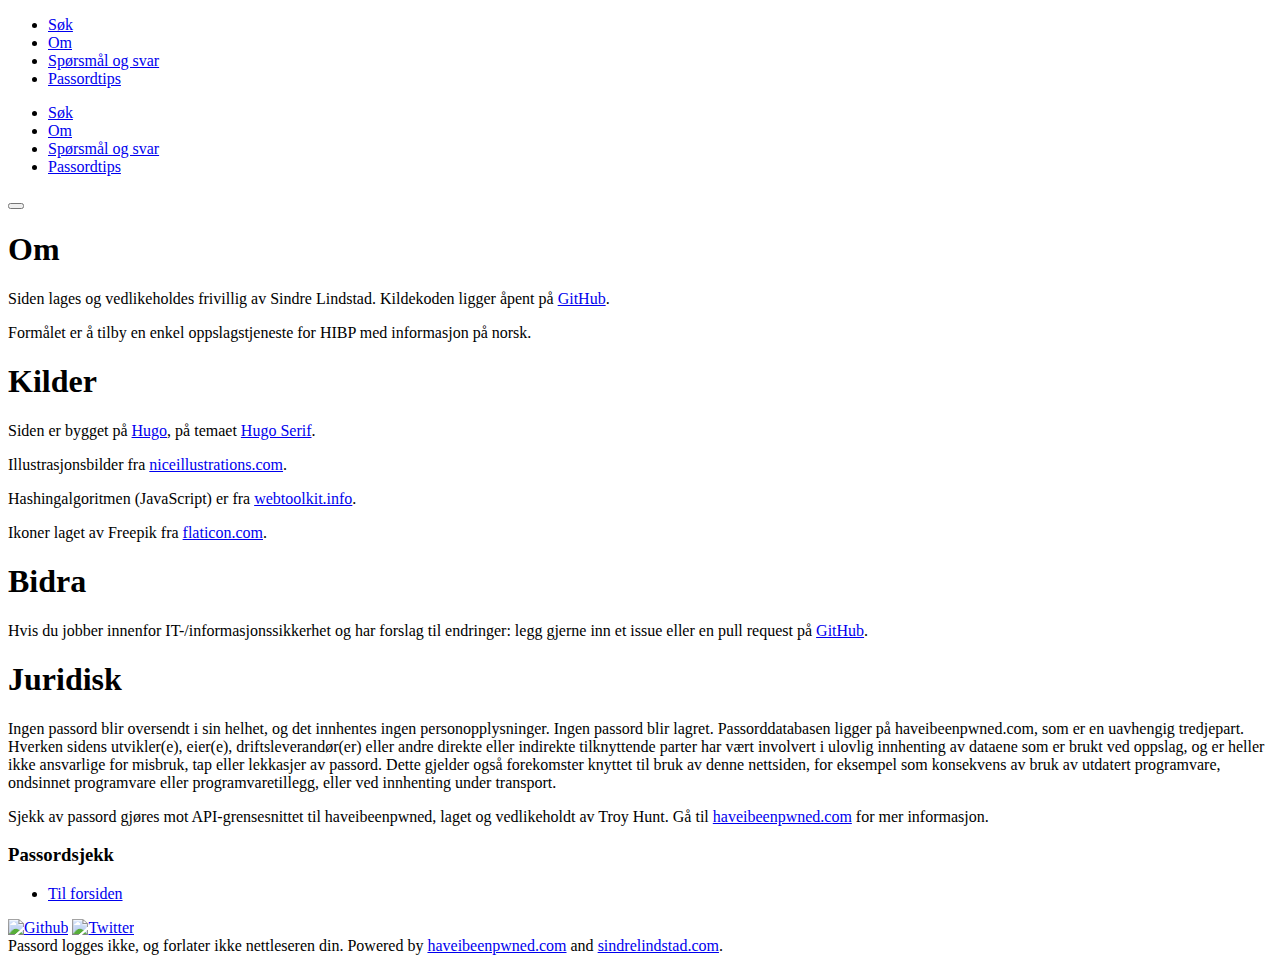
==== about/index.html @ 363bd673 "Init release v2" ====
<!DOCTYPE html>
<html lang="en">

<head>
  <meta charset="utf-8">
  <meta http-equiv="x-ua-compatible" content="ie=edge">
  <title>Om - Er passordet på avveie? Passordsjekk.no</title>
  <meta name="viewport" content="width=device-width, initial-scale=1">
  <link rel="icon" type="image/png" href="/passordsjekk.github.io/favicon-32x32.png">
  <link href="https://fonts.googleapis.com/css2?family=Playfair+Display:wght@400;700&display=swap" rel="stylesheet">

  <meta http-equiv="Content-Security-Policy" content="default-src 'self'; style-src 'self' https://fonts.googleapis.com; font-src https://fonts.gstatic.com; script-src 'self' 'sha256-JHdIu9OOZuIPJqlEjJTvKIRfAZ/PpPXXD3S7IzlA8IY='; connect-src https://api.pwnedpasswords.com">

  <meta name="HandheldFriendly" content="True" />
  <meta name="description" content="Er passordet på avveie? Sjekk om et passord har vært med i en datalekkasje." />
  <meta name="keywords" content="passord, passordet, passordsjekk, passordstyrke, sikkerhet, datalekkasje, datainnbrudd, hacking, sikkerhet, it-sikkerhet, data, personvern, privat, avveie">
  <link rel="canonical" href="https://passordsjekk.no/" />
  <meta name="referrer" content="no-referrer-when-downgrade" />
  <meta property="og:site_name" content="Passordsjekk" />
  <meta property="og:type" content="website" />
  <meta property="og:title" content="Passordsjekk" />
  <meta property="og:description" content="Er passordet på avveie? Sjekk om et passord har vært med i en datalekkasje." />
  <meta property="og:url" content="https://passordsjekk.no/" />
  <meta property="og:image" content="https://passordsjekk.no/images/share.png" />
  <meta name="twitter:image" content="https://passordsjekk.no/images/share.png" />    

  
  
  
  <link rel="stylesheet" href="/passordsjekk.github.io/css/style.min.21d63e1c522c2afd9894728529317118cde0908b87cdb3544b9268e3bd52d1fa.css">
  

  <link rel="stylesheet" href="/css/main.css">

  

</head>

<body class='page page-default-single'>
  <div id="main-menu-mobile" class="main-menu-mobile">
  <ul>
    
    
    <li class="menu-item-søk">
      <a href="passordsjekk.github.io/">
        <span>Søk</span>
      </a>
    </li>
    
    <li class="menu-item-om">
      <a href="passordsjekk.github.io/about/">
        <span>Om</span>
      </a>
    </li>
    
    <li class="menu-item-spørsmål og svar">
      <a href="passordsjekk.github.io/faq/">
        <span>Spørsmål og svar</span>
      </a>
    </li>
    
    <li class="menu-item-passordtips">
      <a href="passordsjekk.github.io/tips/">
        <span>Passordtips</span>
      </a>
    </li>
    
  </ul>
</div>
  <div class="wrapper">
    <div class='header'>
  <div class="container">

    <div id="main-menu" class="main-menu">
  <ul>
    
    
    <li class="menu-item-søk">
      <a href="passordsjekk.github.io/">
        
        <span>Søk</span>
      </a>
    </li>
    
    <li class="menu-item-om">
      <a href="passordsjekk.github.io/about/">
        
        <span>Om</span>
      </a>
    </li>
    
    <li class="menu-item-spørsmål og svar">
      <a href="passordsjekk.github.io/faq/">
        
        <span>Spørsmål og svar</span>
      </a>
    </li>
    
    <li class="menu-item-passordtips">
      <a href="passordsjekk.github.io/tips/">
        
        <span>Passordtips</span>
      </a>
    </li>
    
  </ul>
</div>
    <button id="toggle-main-menu-mobile" class="hamburger hamburger--slider" type="button" aria-label="Mobile Menu">
  <span class="hamburger-box">
    <span class="hamburger-inner"></span>
  </span>
</button>
  </div>
</div>

    
<div class="container pb-6 pt-6 pt-md-10 pb-md-10">
  <div class="row justify-content-start">
    <div class="col-12 col-md-8">
      <h1 class="title">Om</h1>
      <div class="content"><p>Siden lages og vedlikeholdes frivillig av Sindre Lindstad. Kildekoden ligger åpent på <a href="https://github.com/passordsjekk">GitHub</a>.</p>
<p>Formålet er å tilby en enkel oppslagstjeneste for HIBP med informasjon på norsk.</p>
<h1 id="kilder">Kilder</h1>
<p>Siden er bygget på <a href="https://gohugo.io">Hugo</a>, på temaet <a href="https://themes.gohugo.io/hugo-serif-theme">Hugo Serif</a>.</p>
<p>Illustrasjonsbilder fra <a href="https://niceillustrations.com">niceillustrations.com</a>.</p>
<p>Hashingalgoritmen (JavaScript) er fra <a href="https://www.webtoolkit.info">webtoolkit.info</a>.</p>
<p>Ikoner laget av Freepik fra <a href="https://www.flaticon.com/authors/freepik">flaticon.com</a>.</p>
<h1 id="bidra">Bidra</h1>
<p>Hvis du jobber innenfor IT-/informasjonssikkerhet og har forslag til endringer: legg gjerne inn et issue eller en pull request på <a href="https://github.com/passordsjekk">GitHub</a>.</p>
<h1 id="juridisk">Juridisk</h1>
<p>Ingen passord blir oversendt i sin helhet, og det innhentes ingen personopplysninger. Ingen passord blir lagret. Passorddatabasen ligger på haveibeenpwned.com, som er en uavhengig tredjepart. Hverken sidens utvikler(e), eier(e), driftsleverandør(er) eller andre direkte eller indirekte tilknyttende parter har vært involvert i ulovlig innhenting av dataene som er brukt ved oppslag, og er heller ikke ansvarlige for misbruk, tap eller lekkasjer av passord. Dette gjelder også forekomster knyttet til bruk av denne nettsiden, for eksempel som konsekvens av bruk av utdatert programvare, ondsinnet programvare eller programvaretillegg, eller ved innhenting under transport.</p>
<p>Sjekk av passord gjøres mot API-grensesnittet til haveibeenpwned, laget og vedlikeholdt av Troy Hunt. Gå til <a href="https://haveibeenpwned.com">haveibeenpwned.com</a> for mer informasjon.</p>
</div>
    </div>
  </div>
</div>

  </div>

  <div class="footer">
  <div class="container">
    <div class="row">
      <div class="col-12">
        <div class="footer-inner">
          <h3 class="footer-title">Passordsjekk</h3>
          <ul>
            
            
            <li class="menu-item-til forsiden">
              <a href="passordsjekk.github.io/">
                Til forsiden
              </a>
            </li>
            
          </ul>
        </div>
      </div>
    </div>
  </div>
</div>
  <div class="sub-footer">
  <div class="container">
    <div class="row">
      <div class="col-12">
        <div class="sub-footer-inner">
          
            
<div class="social">
    
        <a href="https://github.com/passordsjekk" target="blank"><img src="/passordsjekk.github.io/images/social/github.svg" title="Github" alt="Github" /></a>
    
        <a href="https://twitter.com/sindreli" target="blank"><img src="/passordsjekk.github.io/images/social/twitter.svg" title="Twitter" alt="Twitter" /></a>
    
</div>

          
          
            <div class="copyright">Passord logges ikke, og forlater ikke nettleseren din. Powered by <a href="https://haveibeenpwned.com">haveibeenpwned.com</a> and <a href="https://sindrelindstad.com">sindrelindstad.com</a>.</div>
          
        </div>
      </div>
    </div>
  </div>
</div>

  

  
  

  
  <script type="text/javascript" src="/passordsjekk.github.io/js/scripts.min.bf1e1f7ae8e03db5f012356e825843facdff51c0a559cb0d27fe2bbe1db405c2.js"></script>
  

  <script type="text/javascript" src="/js/sha.js"></script>
  <script type="text/javascript" src="/js/main.js"></script>

</body>

</html>
---- css/main.css ----
.password-input {
    border:none;
    background-color:#ffffff;
    -webkit-box-shadow: none;
    -moz-box-shadow: none;
    box-shadow: none;
    width: 100%;
    padding-top: 3%;
    padding-right: 3%;
    padding-bottom: 3%;
    padding-left: 3%;
}
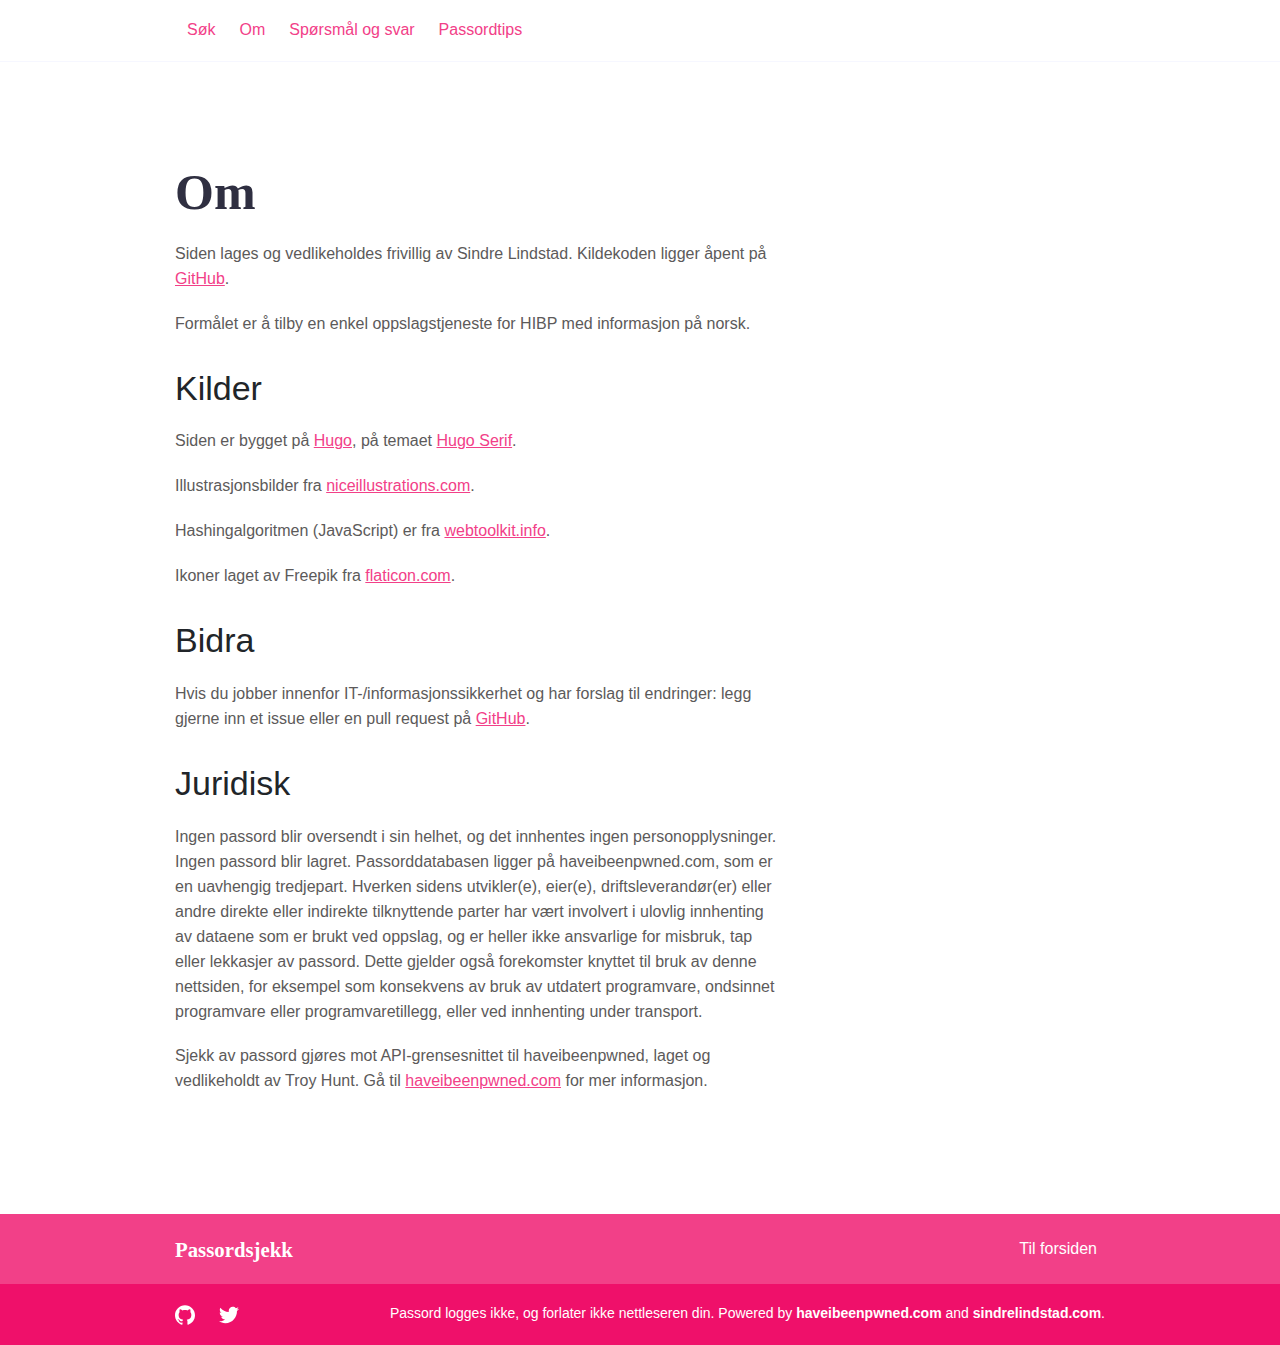
==== commit 447c64e3: "Update baseURL" ====
--- a/about/index.html
+++ b/about/index.html
@@ -6,7 +6,7 @@
   <meta http-equiv="x-ua-compatible" content="ie=edge">
   <title>Om - Er passordet på avveie? Passordsjekk.no</title>
   <meta name="viewport" content="width=device-width, initial-scale=1">
-  <link rel="icon" type="image/png" href="/passordsjekk.github.io/favicon-32x32.png">
+  <link rel="icon" type="image/png" href="/favicon-32x32.png">
   <link href="https://fonts.googleapis.com/css2?family=Playfair+Display:wght@400;700&display=swap" rel="stylesheet">
 
   <meta http-equiv="Content-Security-Policy" content="default-src 'self'; style-src 'self' https://fonts.googleapis.com; font-src https://fonts.gstatic.com; script-src 'self' 'sha256-JHdIu9OOZuIPJqlEjJTvKIRfAZ/PpPXXD3S7IzlA8IY='; connect-src https://api.pwnedpasswords.com">
@@ -27,7 +27,7 @@
   
   
   
-  <link rel="stylesheet" href="/passordsjekk.github.io/css/style.min.21d63e1c522c2afd9894728529317118cde0908b87cdb3544b9268e3bd52d1fa.css">
+  <link rel="stylesheet" href="/css/style.min.21d63e1c522c2afd9894728529317118cde0908b87cdb3544b9268e3bd52d1fa.css">
   
 
   <link rel="stylesheet" href="/css/main.css">
@@ -42,25 +42,25 @@
     
     
     <li class="menu-item-søk">
-      <a href="passordsjekk.github.io/">
+      <a href="/">
         <span>Søk</span>
       </a>
     </li>
     
     <li class="menu-item-om">
-      <a href="passordsjekk.github.io/about/">
+      <a href="/about/">
         <span>Om</span>
       </a>
     </li>
     
     <li class="menu-item-spørsmål og svar">
-      <a href="passordsjekk.github.io/faq/">
+      <a href="/faq/">
         <span>Spørsmål og svar</span>
       </a>
     </li>
     
     <li class="menu-item-passordtips">
-      <a href="passordsjekk.github.io/tips/">
+      <a href="/tips/">
         <span>Passordtips</span>
       </a>
     </li>
@@ -76,28 +76,28 @@
     
     
     <li class="menu-item-søk">
-      <a href="passordsjekk.github.io/">
+      <a href="/">
         
         <span>Søk</span>
       </a>
     </li>
     
     <li class="menu-item-om">
-      <a href="passordsjekk.github.io/about/">
+      <a href="/about/">
         
         <span>Om</span>
       </a>
     </li>
     
     <li class="menu-item-spørsmål og svar">
-      <a href="passordsjekk.github.io/faq/">
+      <a href="/faq/">
         
         <span>Spørsmål og svar</span>
       </a>
     </li>
     
     <li class="menu-item-passordtips">
-      <a href="passordsjekk.github.io/tips/">
+      <a href="/tips/">
         
         <span>Passordtips</span>
       </a>
@@ -147,7 +147,7 @@
             
             
             <li class="menu-item-til forsiden">
-              <a href="passordsjekk.github.io/">
+              <a href="/">
                 Til forsiden
               </a>
             </li>
@@ -167,9 +167,9 @@
             
 <div class="social">
     
-        <a href="https://github.com/passordsjekk" target="blank"><img src="/passordsjekk.github.io/images/social/github.svg" title="Github" alt="Github" /></a>
-    
-        <a href="https://twitter.com/sindreli" target="blank"><img src="/passordsjekk.github.io/images/social/twitter.svg" title="Twitter" alt="Twitter" /></a>
+        <a href="https://github.com/passordsjekk" target="blank"><img src="/images/social/github.svg" title="Github" alt="Github" /></a>
+    
+        <a href="https://twitter.com/sindreli" target="blank"><img src="/images/social/twitter.svg" title="Twitter" alt="Twitter" /></a>
     
 </div>
 
@@ -189,7 +189,7 @@
   
 
   
-  <script type="text/javascript" src="/passordsjekk.github.io/js/scripts.min.bf1e1f7ae8e03db5f012356e825843facdff51c0a559cb0d27fe2bbe1db405c2.js"></script>
+  <script type="text/javascript" src="/js/scripts.min.bf1e1f7ae8e03db5f012356e825843facdff51c0a559cb0d27fe2bbe1db405c2.js"></script>
   
 
   <script type="text/javascript" src="/js/sha.js"></script>
